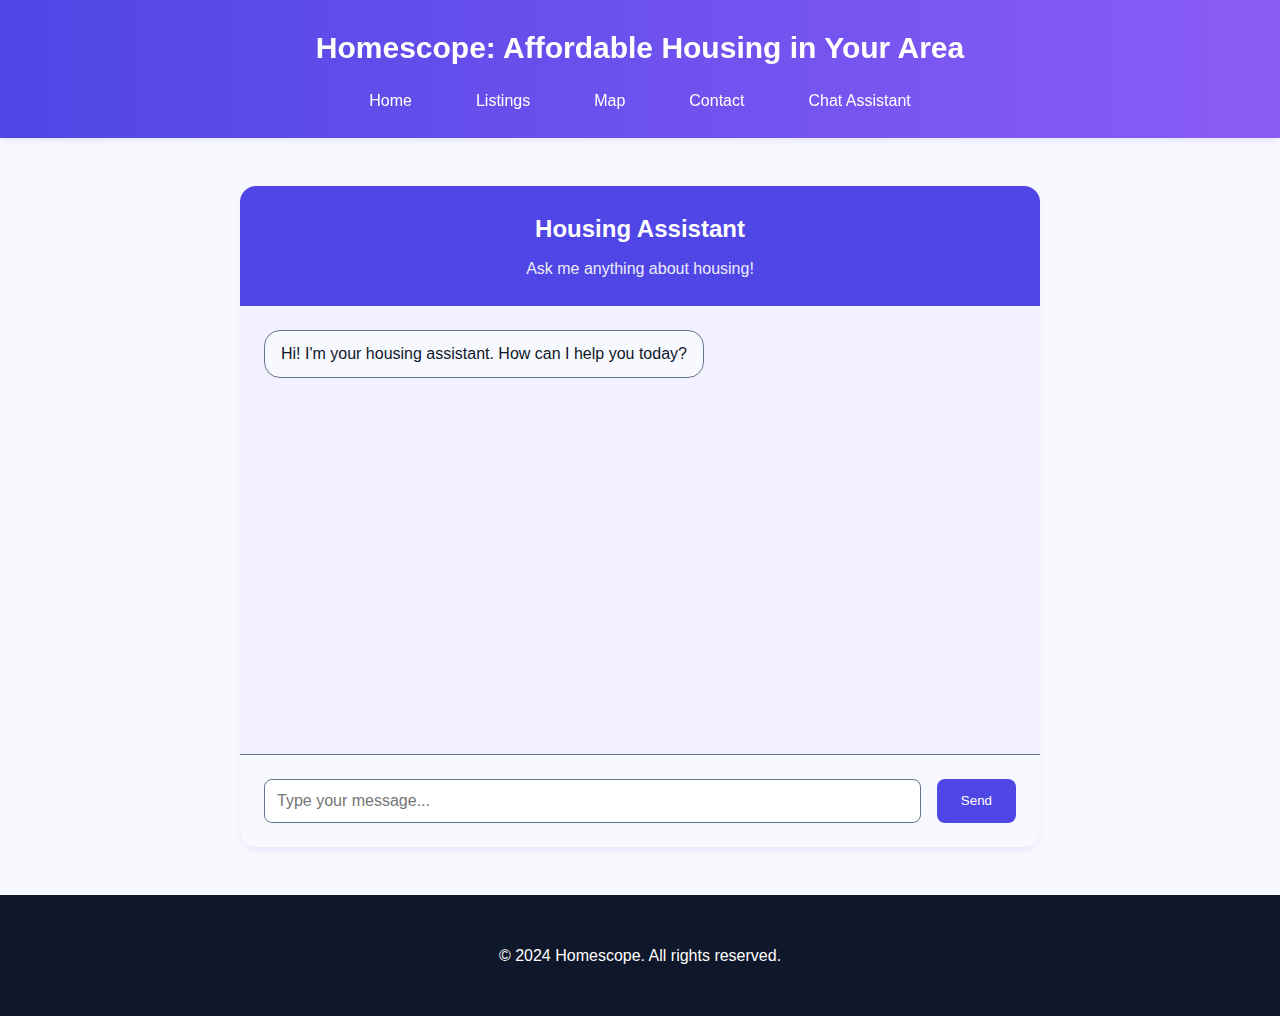
==== chatbot.html @ 0aaca7de "Add files via upload" ====
<!DOCTYPE html>
<html lang="en">
<head>
    <meta charset="UTF-8">
    <meta name="viewport" content="width=device-width, initial-scale=1.0">
    <title>Homescope - Chatbot</title>
    <link rel="stylesheet" href="styles.css">
</head>
<body>
    <header>
        <h1>Homescope: Affordable Housing in Your Area</h1>
        <nav>
            <ul>
                <li><a href="index.html">Home</a></li>
                <li><a href="listings.html">Listings</a></li>
                <li><a href="map.html">Map</a></li>
                <li><a href="contact.html">Contact</a></li>
                <li><a href="chatbot.html">Chat Assistant</a></li>
            </ul>
        </nav>
    </header>

    <section id="chatbot">
        <div class="chat-container">
            <div class="chat-header">
                <h2>Housing Assistant</h2>
                <p>Ask me anything about housing!</p>
            </div>
            <div class="chat-messages" id="chat-messages">
                <!-- Messages will appear here -->
            </div>
            <div class="chat-input">
                <input type="text" id="user-input" placeholder="Type your message...">
                <button id="send-button">Send</button>
            </div>
        </div>
    </section>

    <footer>
        <p>© 2024 Homescope. All rights reserved.</p>
    </footer>

    <script src="chatbot.js"></script>
</body>
</html>
---- styles.css ----
/* Update the root variables at the top of styles.css */
:root {
  --primary: #4f46e5;       /* Indigo */
  --primary-dark: #4338ca;  /* Darker Indigo */
  --secondary: #64748b;     /* Slate */
  --accent: #8b5cf6;        /* Purple */
  --background: #f8f9ff;    /* Light Purple background */
  --surface: #f3f0ff;      /* Lighter Purple surface */
  --text: #0f172a;         /* Dark Slate */
  --text-light: #475569;   /* Darker Gray */
  --white: #ffffff;        /* Pure white - keep for text */
  --shadow: 0 4px 6px -1px rgba(79, 70, 229, 0.1);
  --shadow-lg: 0 10px 15px -3px rgba(79, 70, 229, 0.1);
  --card-bg: #f3f0ff;     /* Update card background to match surface */
  --input-bg: #f8f9ff;    /* Update input background to match main background */
}

body {
  font-family: 'Inter', -apple-system, sans-serif;
  margin: 0;
  padding: 0;
  background-color: var(--background);
  color: var(--text);
  line-height: 1.6;
  cursor: url('data:image/svg+xml;utf8,<svg xmlns="http://www.w3.org/2000/svg" width="24" height="24" fill="%23FF0000" viewBox="0 0 16 16"><path d="M8.354 1.146a.5.5 0 0 0-.708 0l-6 6A.5.5 0 0 0 1.5 7.5v7a.5.5 0 0 0 .5.5h4.5a.5.5 0 0 0 .5-.5v-4h2v4a.5.5 0 0 0 .5.5H14a.5.5 0 0 0 .5-.5v-7a.5.5 0 0 0-.146-.354L13 5.793V2.5a.5.5 0 0 0-.5-.5h-1a.5.5 0 0 0-.5.5v1.293L8.354 1.146zM2.5 14V7.707l5.5-5.5 5.5 5.5V14H10v-4a.5.5 0 0 0-.5-.5h-3a.5.5 0 0 0-.5.5v4H2.5z"/></svg>') 12 12, auto;
}

header {
  background: linear-gradient(to right, var(--primary), var(--accent));
  padding: 1.5rem;
  position: sticky;
  top: 0;
  z-index: 100;
  box-shadow: var(--shadow);
  display: flex;
  flex-direction: column;
  align-items: center; /* Center items horizontally */
}

/* Center the main heading */
header h1 {
  font-size: 1.875rem;
  font-weight: 700;
  color: var(--white);
  margin: 0 0 1rem 0; /* Add bottom margin for spacing */
  text-align: center; /* Center text */
  width: 100%; /* Full width */
}

/* Adjust nav to be centered below heading */
nav {
  width: 100%;
  display: flex;
  justify-content: center;
}

nav ul {
  display: flex;
  gap: 2rem;
  list-style: none;
  margin: 0;
  padding: 0;
  justify-content: center; /* Center nav items */
}

nav a {
  color: var(--white);
  text-decoration: none;
  font-weight: 500;
  padding: 0.5rem 1rem;
  border-radius: 0.5rem;
  transition: background-color 0.2s;
}

nav a:hover {
  background-color: rgba(255, 255, 255, 0.2); /* Slightly more visible */
}

/* Hero Section */
#intro {
  padding: 5rem 1.5rem;
  background: var(--background);
}

.intro-container {
  max-width: 1200px;
  margin: 0 auto;
  display: grid;
  grid-template-columns: 1fr 1fr;
  gap: 4rem;
  align-items: center;
}

.intro-content {
  padding-right: 2rem;
}

.intro-content h2 {
  font-size: 3rem;
  font-weight: 800;
  line-height: 1.2;
  margin-bottom: 1.5rem;
  color: var(--text); /* Remove gradient for better readability */
}

.intro-content p {
  font-size: 1.25rem;
  color: var(--text-light);
  margin-bottom: 2rem;
}

.button {
  display: inline-block;
  padding: 1rem 2rem;
  background-color: var(--primary);
  color: var(--white);
  text-decoration: none;
  border-radius: 0.5rem;
  font-weight: 500;
  transition: all 0.2s;
  box-shadow: var(--shadow);
}

.button:hover {
  background-color: var(--primary-dark);
  transform: translateY(-2px);
  box-shadow: var(--shadow-lg);
}

.intro-image img {
  width: 100%;
  height: auto;
  border-radius: 1rem;
  box-shadow: var(--shadow-lg);
}

/* Featured Listings Section */
#featured-listings {
  max-width: 1200px;
  margin: 2rem auto;
  padding: 3rem;
  background-color: var(--surface);
  border-radius: 1rem;
  box-shadow: var(--shadow);
}

#featured-listings h2 {
  font-size: 2.5rem;
  text-align: center;
  margin-bottom: 3rem;
  color: var(--text);
  font-weight: 700;
}

.listings-container {
  display: grid;
  grid-template-columns: repeat(3, 1fr);
  gap: 2rem;
  margin-bottom: 3rem;
}

.listing {
  background: var(--card-bg);
  border-radius: 1rem;
  overflow: hidden;
  box-shadow: var(--shadow);
  transition: all 0.2s;
  border: 1px solid var(--secondary);
  display: flex;
  flex-direction: column;
}

.listing h3 {
  font-size: 1.25rem;
  padding: 1.5rem;
  margin: 0;
  color: var(--text);
  font-weight: 600;
}

.listing p {
  padding: 0.5rem 1.5rem;
  color: var(--text-light);
  margin: 0;
  font-size: 1rem;
}

.listing .view-details {
  margin-top: auto;
  width: 100%;
  padding: 1rem;
  background: var(--primary);
  color: var(--white);
  border: none;
  font-weight: 500;
  transition: all 0.2s;
  cursor: url('data:image/svg+xml;utf8,<svg xmlns="http://www.w3.org/2000/svg" width="24" height="24" fill="%23FF0000" transform="rotate(-45)" viewBox="0 0 16 16"><path d="M8.354 1.146a.5.5 0 0 0-.708 0l-6 6A.5.5 0 0 0 1.5 7.5v7a.5.5 0 0 0 .5.5h4.5a.5.5 0 0 0 .5-.5v-4h2v4a.5.5 0 0 0 .5.5H14a.5.5 0 0 0 .5-.5v-7a.5.5 0 0 0-.146-.354L13 5.793V2.5a.5.5 0 0 0-.5-.5h-1a.5.5 0 0 0-.5.5v1.293L8.354 1.146zM2.5 14V7.707l5.5-5.5 5.5 5.5V14H10v-4a.5.5 0 0 0-.5-.5h-3a.5.5 0 0 0-.5.5v4H2.5z"/></svg>') 12 12, pointer !important;
}

button.view-details {
  margin-top: auto;
  width: 100%;
  padding: 1rem;
  background: var(--primary);
  color: var(--white);
  border: none;
  font-weight: 500;
  transition: all 0.2s;
  cursor: url('data:image/svg+xml;utf8,<svg xmlns="http://www.w3.org/2000/svg" width="24" height="24" fill="%23FF0000" transform="rotate(-45)" viewBox="0 0 16 16"><path d="M8.354 1.146a.5.5 0 0 0-.708 0l-6 6A.5.5 0 0 0 1.5 7.5v7a.5.5 0 0 0 .5.5h4.5a.5.5 0 0 0 .5-.5v-4h2v4a.5.5 0 0 0 .5.5H14a.5.5 0 0 0 .5-.5v-7a.5.5 0 0 0-.146-.354L13 5.793V2.5a.5.5 0 0 0-.5-.5h-1a.5.5 0 0 0-.5.5v1.293L8.354 1.146zM2.5 14V7.707l5.5-5.5 5.5 5.5V14H10v-4a.5.5 0 0 0-.5-.5h-3a.5.5 0 0 0-.5.5v4H2.5z"/></svg>') 12 12, pointer !important;
}

.listing:hover {
  transform: translateY(-5px);
  box-shadow: var(--shadow-lg);
}

.listing .view-details:hover {
  background: var(--primary-dark);
  cursor: url('data:image/svg+xml;utf8,<svg xmlns="http://www.w3.org/2000/svg" width="24" height="24" fill="%23FF0000" transform="rotate(-45)" viewBox="0 0 16 16"><path d="M8.354 1.146a.5.5 0 0 0-.708 0l-6 6A.5.5 0 0 0 1.5 7.5v7a.5.5 0 0 0 .5.5h4.5a.5.5 0 0 0 .5-.5v-4h2v4a.5.5 0 0 0 .5.5H14a.5.5 0 0 0 .5-.5v-7a.5.5 0 0 0-.146-.354L13 5.793V2.5a.5.5 0 0 0-.5-.5h-1a.5.5 0 0 0-.5.5v1.293L8.354 1.146zM2.5 14V7.707l5.5-5.5 5.5 5.5V14H10v-4a.5.5 0 0 0-.5-.5h-3a.5.5 0 0 0-.5.5v4H2.5z"/></svg>') 12 12, pointer !important;
}

button.view-details:hover {
  background: var(--primary-dark);
  cursor: url('data:image/svg+xml;utf8,<svg xmlns="http://www.w3.org/2000/svg" width="24" height="24" fill="%23FF0000" transform="rotate(-45)" viewBox="0 0 16 16"><path d="M8.354 1.146a.5.5 0 0 0-.708 0l-6 6A.5.5 0 0 0 1.5 7.5v7a.5.5 0 0 0 .5.5h4.5a.5.5 0 0 0 .5-.5v-4h2v4a.5.5 0 0 0 .5.5H14a.5.5 0 0 0 .5-.5v-7a.5.5 0 0 0-.146-.354L13 5.793V2.5a.5.5 0 0 0-.5-.5h-1a.5.5 0 0 0-.5.5v1.293L8.354 1.146zM2.5 14V7.707l5.5-5.5 5.5 5.5V14H10v-4a.5.5 0 0 0-.5-.5h-3a.5.5 0 0 0-.5.5v4H2.5z"/></svg>') 12 12, pointer !important;
}

.show-all-listings {
  text-align: center;
  margin-top: 3rem;
}

.show-all-listings .button {
  font-size: 1.125rem;
  padding: 1rem 3rem;
}

/* Make listings responsive */
@media (max-width: 1024px) {
  .listings-container {
    grid-template-columns: repeat(2, 1fr);
  }
}

@media (max-width: 640px) {
  .listings-container {
    grid-template-columns: 1fr;
  }
  
  #featured-listings {
    padding: 2rem 1rem;
  }
}

/* Footer */
footer {
  background: var(--text);
  color: var(--white);
  padding: 2rem;
  text-align: center;
}

#map-container {
    width: 100%;
    height: 450px;
    border-radius: 10px;
    overflow: hidden;
    box-shadow: 0 2px 5px rgba(0, 0, 0, 0.2); /* Add shadow to the map */
}

#details-section {
    display: none;
    background-color: var(--surface);
    border-radius: 1rem;
    padding: 2rem;
    max-width: 1200px;
    margin: 0 auto;
}

#details-container {
    display: grid;
    grid-template-columns: 1fr 1.5fr; /* Wider column for the image */
    gap: 2rem;
    align-items: start;
}

#details-container .listing-info {
    padding: 1.5rem;
    background: var(--card-bg);
    border-radius: 1rem;
    box-shadow: var(--shadow);
}

#details-container .listing-image {
    width: 100%;
    height: 600px; /* Large image height */
    border-radius: 1rem;
    overflow: hidden;
    box-shadow: var(--shadow);
}

#details-container .listing-image img {
    width: 100%;
    height: 100%;
    object-fit: cover;
}

/* Responsive adjustment */
@media (max-width: 768px) {
    #details-container {
        grid-template-columns: 1fr;
    }
    
    #details-container .listing-image {
        height: 400px;
    }
}

#back-to-listings {
    margin-top: 20px;
    background-color: var(--primary);
    color: var(--white);
    border: none;
    padding: 0.75rem 1.5rem;
    border-radius: 8px;
    font-weight: 500;
    transition: all 0.2s;
}

#back-to-listings:hover {
    background-color: var(--primary-dark);
    transform: translateY(-2px);
    box-shadow: var(--shadow);
}

/* Pagination styles */
#pagination-container {
    text-align: center;
    margin-top: 30px; /* Increased margin */
}

.page-button {
    background-color: transparent;
    color: var(--primary);
    border: 1px solid var(--primary); /* Add border */
    padding: 8px 16px;
    margin: 0 5px;
    border-radius: 8px; /* More rounded button edges */
    cursor: pointer;
    transition: background-color 0.3s, color 0.3s;
}

.page-button:hover {
    background-color: var(--primary);
    color: white;
}

.page-button.active {
    background-color: var(--primary);
    color: white;
}

/* Filter and Sort Container */
#filter-sort-container {
  display: grid;
  grid-template-columns: 1fr 2fr 1fr; /* Changed to 3 columns */
  gap: 2rem;
  margin-bottom: 2rem;
  max-width: 1200px;
  padding: 1.5rem;
  background: var(--surface);
  border-radius: 1rem;
  box-shadow: var(--shadow);
}

/* Style for the new image container */
.listing-preview-image {
  display: flex;
  align-items: center;
  justify-content: center;
  padding: 1rem;
  background: var(--background);
  border-radius: 0.5rem;
  overflow: hidden;
}

.listing-preview-image img {
  width: 100%;
  height: 300px;
  object-fit: cover;
  border-radius: 0.5rem;
  box-shadow: var(--shadow);
  transition: transform 0.2s;
}

.listing-preview-image img:hover {
  transform: scale(1.02);
}

/* Style for the image container */
.listing-preview-images {
    display: flex;
    flex-direction: column;
    gap: 1rem;
    padding: 1rem;
    background: var(--surface);
    border-radius: 0.5rem;
    overflow: hidden;
}

.preview-image {
    position: relative;
    width: 100%;
    height: 200px; /* Reduced height to fit both images */
    overflow: hidden;
    border-radius: 0.5rem;
    box-shadow: var(--shadow);
    transition: transform 0.2s;
    background: var(--card-bg);
}

.preview-image img {
    width: 100%;
    height: 100%;
    object-fit: cover;
    transition: transform 0.2s;
}

.preview-image:hover {
    transform: scale(1.02);
}

/* Responsive adjustments */
@media (max-width: 1024px) {
  #filter-sort-container {
    grid-template-columns: 1fr;
  }
  
  .listing-preview-image {
    order: -1; /* Move image to top on mobile */
  }
  
  #filter-container {
    width: 100%;
  }
}

@media (max-width: 1024px) {
    #filter-sort-container {
        grid-template-columns: 1fr;
    }
    
    .listing-preview-images {
        order: -1; /* Move images to top on mobile */
    }
    
    .preview-image {
        height: 250px; /* Slightly taller on mobile */
    }
}

#sort-container {
  flex: 1;
  margin-bottom: 0;
}

#sort-select {
  width: 100%;
  max-width: 300px;
  padding: 0.75rem;
  border: 1px solid var(--secondary);
  border-radius: 0.5rem;
  background: var(--input-bg);
  color: var(--text);
  font-size: 1rem;
}

#filter-container {
  flex: 0 0 300px; /* Fixed width of 300px */
  border: 1px solid var(--secondary);
  padding: 1.5rem;
  border-radius: 0.5rem;
  background: var(--surface);
}

.filter-group {
    margin-bottom: 15px; /* Increased margin */
}

.filter-group h4 {
    margin-top: 0;
    margin-bottom: 10px; /* Add margin below */
    font-weight: 600; /* Semi-bold weight */
    color: var(--text); /* Change from primary to text color */
}

.filter-checkbox {
    margin-right: 8px; /* Increased margin */
}

/* Price Range Filter Styles */
.price-range-inputs {
    display: flex;
    gap: 0.5rem;
    align-items: center;
    margin-bottom: 1rem;
}

.price-range-inputs input {
    width: 100px;
    padding: 0.5rem;
    border: 1px solid var(--secondary);
    border-radius: 0.5rem;
    font-size: 0.875rem;
    background: var(--input-bg);
}

.price-range-inputs span {
    color: var(--text); /* Darker color for better visibility */
}

.price-range-inputs button {
    padding: 0.5rem 1rem;
    font-size: 0.875rem;
}

.predefined-ranges {
    display: flex;
    flex-wrap: wrap;
    gap: 0.5rem;
}

.price-range-btn {
    padding: 0.5rem 1rem;
    background: var(--input-bg);
    border: 1px solid var(--secondary);
    border-radius: 0.5rem;
    cursor: pointer;
    font-size: 0.875rem;
    transition: all 0.2s;
    color: var(--text);
}

.price-range-btn:hover {
    background: var(--primary);
    color: var(--white);
    border-color: var(--primary);
}

.price-range-btn.active {
    background: var(--primary);
    color: var (--white);
    border-color: var(--primary);
}

/* Styling for the form in the contact section */
#contact-form {
    display: grid;
    grid-gap: 15px; /* Spacing between form elements */
}

#contact-form label {
    font-weight: 600;
    color: var(--text);
}

#contact-form input[type="text"],
#contact-form input[type="email"],
#contact-form input[type="tel"],  /* Add tel input type */
#contact-form textarea {
    padding: 0.75rem;
    border: 1px solid var(--secondary);
    border-radius: 0.5rem;
    width: 100%;
    font-size: 1rem;
    color: var(--text);
    background: var (--input-bg);
    box-sizing: border-box;
    transition: border-color 0.2s, box-shadow 0.2s;
}

/* Style phone input specifically */
#contact-form input[type="tel"] {
    font-family: monospace; /* Better for number readability */
    letter-spacing: 0.5px;
}

/* Style phone input placeholder */
#contact-form input[type="tel"]::placeholder {
    font-family: 'Inter', -apple-system, sans-serif;
    color: var(--text-light);
    letter-spacing: normal;
}

/* Invalid state for phone */
#contact-form input[type="tel"]:invalid {
    border-color: #dc2626;
}

#contact-form input[type="tel"]:invalid:focus {
    box-shadow: 0 0 0 3px rgba(220, 38, 38, 0.1);
}

/* Valid state for phone */
#contact-form input[type="tel"]:valid {
    border-color: #059669;
}

#contact-form input[type="tel"]:valid:focus {
    box-shadow: 0 0 0 3px rgba(5, 150, 105, 0.1);
}

/* CSS for the Intro Section */
#intro {
    display: flex; /* Use flexbox for easy alignment */
    align-items: center; /* Vertically center content */
    justify-content: space-around; /* Space between text and image */
    padding: 40px 20px;
}

.intro-content {
    text-align: left;
    flex: 1; /* Allow text content to take available space */
    margin-right: 40px; /* Add spacing */
}

.intro-content h2 {
    font-size: 2.5em;
    margin-bottom: 15px;
}

.intro-content p {
    font-size: 1.1em;
    line-height: 1.6;
    margin-bottom: 25px;
}

.intro-image {
    flex: 1; /* Allow image to take available space */
}

.intro-image img {
    max-width: 100%;
    height: auto;
    border-radius: 10px;
    box-shadow: 0 4px 8px rgba(0, 0, 0, 0.1);
}

/* In styles.css */
.show-all-listings {
    text-align: center; /* Center the button */
    margin-top: 20px; /* Add some space above the button */
}

/* Removed empty ruleset for .show-all-listings .button */

#featured-listings {
    background-color: #fefefe; /* white */
    padding: 30px;
    margin-bottom: 30px;
    border-radius: 15px;
}

/* Update the #listings section styles */
#listings {
  max-width: 1200px;
  margin: 0 auto;
  padding: 2rem 1.5rem;
}

/* Contact Form Styles */
#contact-form {
    display: grid;
    grid-gap: 15px;
    max-width: 600px;
    margin: 0 auto;
    padding: 2rem;
    background: var(--surface);
    border-radius: 1rem;
    box-shadow: var(--shadow);
}

#contact-form label {
    font-weight: 600;
    color: var(--text);
    font-size: 1rem;
}

#contact-form input[type="text"],
#contact-form input[type="email"],
#contact-form input[type="tel"],
#contact-form textarea {
    padding: 0.75rem;
    border: 1px solid var(--secondary);
    border-radius: 0.5rem;
    width: 100%;
    font-size: 1rem;
    color: var(--text);
    background: var(--input-bg);
    box-sizing: border-box;
    transition: border-color 0.2s, box-shadow 0.2s;
}

#contact-form input:focus,
#contact-form textarea:focus {
    outline: none;
    border-color: var(--primary);
    box-shadow: 0 0 0 3px rgba(79, 70, 229, 0.1);
}

#contact-form input::placeholder {
    color: var(--text-light);
}

#contact-form button[type="submit"] {
    background: var(--primary);
    color: var(--white);
    padding: 1rem;
    border: none;
    border-radius: 0.5rem;
    font-weight: 500;
    font-size: 1rem;
    cursor: pointer;
    transition: all 0.2s;
}

#contact-form button[type="submit"]:hover {
    background: var(--primary-dark);
    transform: translateY(-2px);
    box-shadow: var(--shadow);
}

/* Contact Section */
#contact {
    padding: 4rem 1.5rem;
    background: var(--background);
}

.contact-container {
    max-width: 800px;
    margin: 0 auto;
}

.contact-container h2 {
    font-size: 2.5rem;
    text-align: center;
    margin-bottom: 1rem;
    color: var(--text);
}

.contact-intro {
    text-align: center;
    color: var(--text-light);
    font-size: 1.1rem;
    margin-bottom: 2rem;
}

/* Add validation styles */
#contact-form input:invalid,
#contact-form textarea:invalid {
    border-color: #dc2626;
}

#contact-form input:invalid:focus,
#contact-form textarea:invalid:focus {
    box-shadow: 0 0 0 3px rgba(220, 38, 38, 0.1);
}

/* Style phone input specifically */
#contact-form input[type="tel"] {
    font-family: monospace; /* Better for number readability */
    letter-spacing: 0.5px;
}

/* Style phone input placeholder */
#contact-form input[type="tel"]::placeholder {
    font-family: 'Inter', -apple-system, sans-serif;
    color: var(--text-light);
    letter-spacing: normal;
}

/* Invalid state for phone */
#contact-form input[type="tel"]:invalid {
    border-color: #dc2626;
}

#contact-form input[type="tel"]:invalid:focus {
    box-shadow: 0 0 0 3px rgba(220, 38, 38, 0.1);
}

/* Valid state for phone */
#contact-form input[type="tel"]:valid {
    border-color: #059669;
}

#contact-form input[type="tel"]:valid:focus {
    box-shadow: 0 0 0 3px rgba(5, 150, 105, 0.1);
}

input, 
select, 
textarea {
  background: var(--input-bg);
  color: var(--text);
  border-color: var(--secondary);
}

input:focus,
select:focus,
textarea:focus {
  border-color: var(--primary);
  box-shadow: 0 0 0 3px rgba(79, 70, 229, 0.1);
}

a, 
button,
input[type="submit"],
.view-details,
.price-range-btn,
.page-button,
.listing,
select,
input[type="checkbox"],
.filter-checkbox,
.listing button,
#sort-select,
.filter-group label {
  cursor: url('data:image/svg+xml;utf8,<svg xmlns="http://www.w3.org/2000/svg" width="24" height="24" fill="%23FF0000" transform="rotate(-45)" viewBox="0 0 16 16"><path d="M8.354 1.146a.5.5 0 0 0-.708 0l-6 6A.5.5 0 0 0 1.5 7.5v7a.5.5 0 0 0 .5.5h4.5a.5.5 0 0 0 .5-.5v-4h2v4a.5.5 0 0 0 .5.5H14a.5.5 0 0 0 .5-.5v-7a.5.5 0 0 0-.146-.354L13 5.793V2.5a.5.5 0 0 0-.5-.5h-1a.5.5 0 0 0-.5.5v1.293L8.354 1.146zM2.5 14V7.707l5.5-5.5 5.5 5.5V14H10v-4a.5.5 0 0 0-.5-.5h-3a.5.5 0 0 0-.5.5v4H2.5z"/></svg>') 12 12, pointer;
}

/* Add specific styles for filter checkboxes and labels */
.filter-group label:hover,
.filter-checkbox:hover {
  cursor: url('data:image/svg+xml;utf8,<svg xmlns="http://www.w3.org/2000/svg" width="24" height="24" fill="%23FF0000" transform="rotate(-45)" viewBox="0 0 16 16"><path d="M8.354 1.146a.5.5 0 0 0-.708 0l-6 6A.5.5 0 0 0 1.5 7.5v7a.5.5 0 0 0 .5.5h4.5a.5.5 0 0 0 .5-.5v-4h2v4a.5.5 0 0 0 .5.5H14a.5.5 0 0 0 .5-.5v-7a.5.5 0 0 0-.146-.354L13 5.793V2.5a.5.5 0 0 0-.5-.5h-1a.5.5 0 0 0-.5.5v1.293L8.354 1.146zM2.5 14V7.707l5.5-5.5 5.5 5.5V14H10v-4a.5.5 0 0 0-.5-.5h-3a.5.5 0 0 0-.5.5v4H2.5z"/></svg>') 12 12, pointer;
}

/* Ensure sort dropdown has tilted cursor */
#sort-select:hover {
  cursor: url('data:image/svg+xml;utf8,<svg xmlns="http://www.w3.org/2000/svg" width="24" height="24" fill="%23FF0000" transform="rotate(-45)" viewBox="0 0 16 16"><path d="M8.354 1.146a.5.5 0 0 0-.708 0l-6 6A.5.5 0 0 0 1.5 7.5v7a.5.5 0 0 0 .5.5h4.5a.5.5 0 0 0 .5-.5v-4h2v4a.5.5 0 0 0 .5.5H14a.5.5 0 0 0 .5-.5v-7a.5.5 0 0 0-.146-.354L13 5.793V2.5a.5.5 0 0 0-.5-.5h-1a.5.5 0 0 0-.5.5v1.293L8.354 1.146zM2.5 14V7.707l5.5-5.5 5.5 5.5V14H10v-4a.5.5 0 0 0-.5-.5h-3a.5.5 0 0 0-.5.5v4H2.5z"/></svg>') 12 12, pointer;
}

/* Chatbot Styles */
#chatbot {
    max-width: 800px;
    margin: 2rem auto;
    padding: 1rem;
}

.chat-container {
    background: var(--surface);
    border-radius: 1rem;
    box-shadow: var(--shadow);
    overflow: hidden;
}

.chat-header {
    background: var(--primary);
    color: var(--white);
    padding: 1.5rem;
    text-align: center;
}

.chat-header h2 {
    margin: 0;
    font-size: 1.5rem;
}

.chat-header p {
    margin: 0.5rem 0 0;
    opacity: 0.9;
}

.chat-messages {
    height: 400px;
    overflow-y: auto;
    padding: 1.5rem;
    display: flex;
    flex-direction: column;
    gap: 1rem;
}

.message {
    display: flex;
    align-items: flex-start;
    margin-bottom: 1rem;
}

.user-message {
    justify-content: flex-end;
}

.message-content {
    max-width: 70%;
    padding: 0.75rem 1rem;
    border-radius: 1rem;
}

.bot-message .message-content {
    background: var(--background);
    border: 1px solid var(--secondary);
}

.user-message .message-content {
    background: var(--primary);
    color: var(--white);
}

.message-content p {
    margin: 0;
    line-height: 1.4;
}

.chat-input {
    display: flex;
    gap: 1rem;
    padding: 1.5rem;
    background: var(--background);
    border-top: 1px solid var(--secondary);
}

#user-input {
    flex: 1;
    padding: 0.75rem;
    border: 1px solid var(--secondary);
    border-radius: 0.5rem;
    font-size: 1rem;
    background: var(--white);
}

#send-button {
    padding: 0.75rem 1.5rem;
    background: var(--primary);
    color: var(--white);
    border: none;
    border-radius: 0.5rem;
    font-weight: 500;
    cursor: pointer;
    transition: all 0.2s;
}

#send-button:hover {
    background: var (--primary-dark);
}

/* Add responsive styles */
@media (max-width: 640px) {
    #chatbot {
        margin: 1rem;
    }
    
    .message-content {
        max-width: 85%;
    }
}
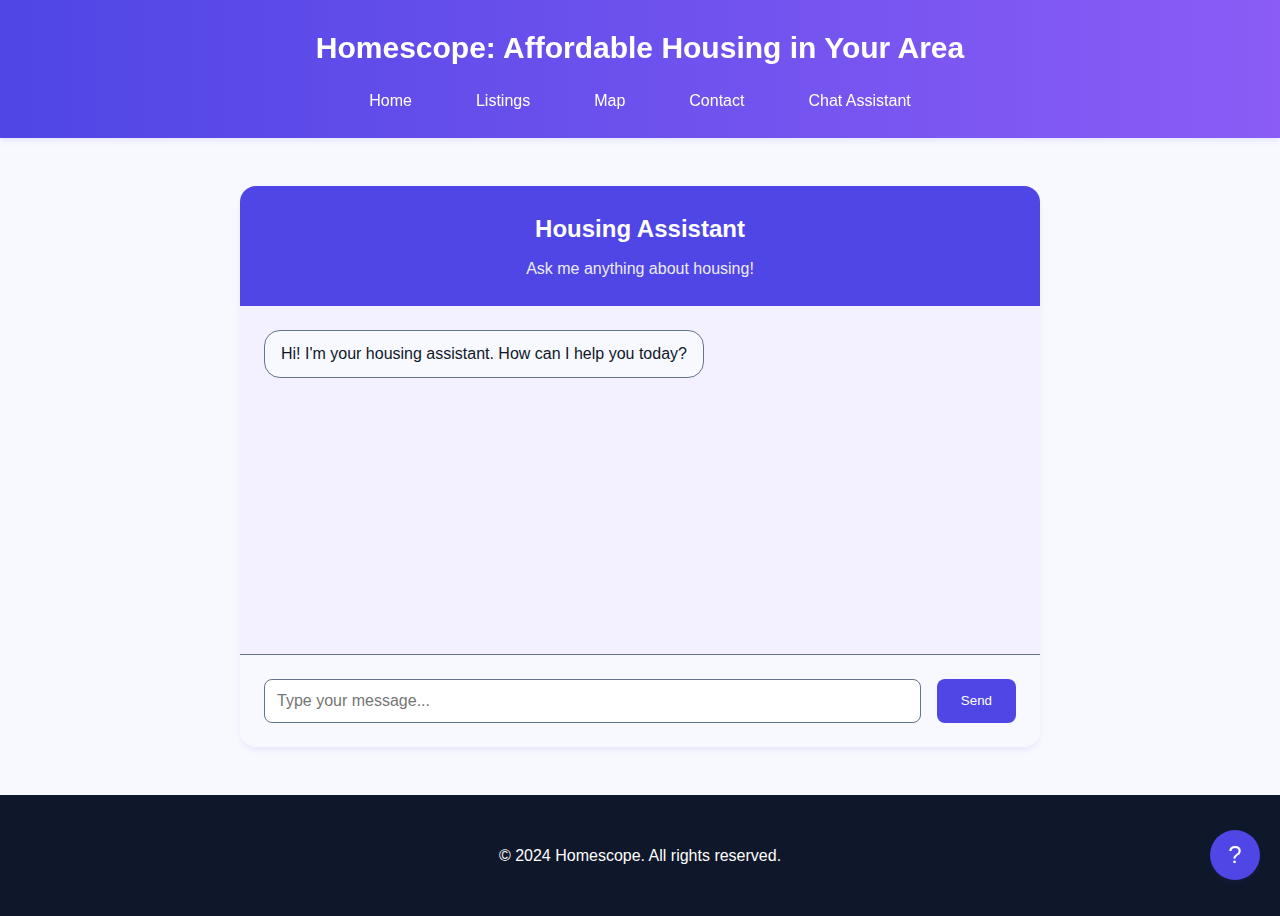
==== commit 970d3cc4: "Add files via upload" ====
--- a/chatbot.html
+++ b/chatbot.html
@@ -36,10 +36,24 @@
         </div>
     </section>
 
+    <div id="help-tooltip" class="help-tooltip">
+        <button id="help-button">?</button>
+        <div class="tooltip-content">
+            <h3>Quick Tips:</h3>
+            <ul>
+                <li>Use filters to narrow down your search</li>
+                <li>Click on listings to see full details</li>
+                <li>Try the chat assistant for help</li>
+                <li>Check the map for location details</li>
+            </ul>
+        </div>
+    </div>
+
     <footer>
         <p>© 2024 Homescope. All rights reserved.</p>
     </footer>
 
     <script src="chatbot.js"></script>
+    <script src="scripts.js"></script>
 </body>
 </html>--- a/styles.css
+++ b/styles.css
@@ -870,7 +870,7 @@
 }
 
 .chat-messages {
-    height: 400px;
+    height: 300px;
     overflow-y: auto;
     padding: 1.5rem;
     display: flex;
@@ -950,4 +950,68 @@
     .message-content {
         max-width: 85%;
     }
+}
+
+/* Help Tooltip Styles */
+.help-tooltip {
+    position: fixed;
+    bottom: 20px;
+    right: 20px;
+    z-index: 1000;
+}
+
+#help-button {
+    width: 50px;
+    height: 50px;
+    border-radius: 50%;
+    background: var(--primary);
+    color: var(--white);
+    border: none;
+    font-size: 24px;
+    box-shadow: var(--shadow);
+    cursor: pointer;
+    transition: all 0.3s;
+}
+
+#help-button:hover {
+    background: var(--primary-dark);
+    transform: scale(1.1);
+}
+
+.tooltip-content {
+    position: absolute;
+    bottom: 60px;
+    right: 0;
+    width: 250px;
+    background: var(--white);
+    border-radius: 10px;
+    padding: 15px;
+    box-shadow: var(--shadow-lg);
+    display: none;
+    border: 1px solid var(--secondary);
+}
+
+.tooltip-content.active {
+    display: block;
+    animation: fadeIn 0.3s;
+}
+
+.tooltip-content h3 {
+    margin: 0 0 10px 0;
+    color: var(--primary);
+}
+
+.tooltip-content ul {
+    margin: 0;
+    padding-left: 20px;
+}
+
+.tooltip-content li {
+    margin: 5px 0;
+    color: var(--text);
+}
+
+@keyframes fadeIn {
+    from { opacity: 0; transform: translateY(10px); }
+    to { opacity: 1; transform: translateY(0); }
 }